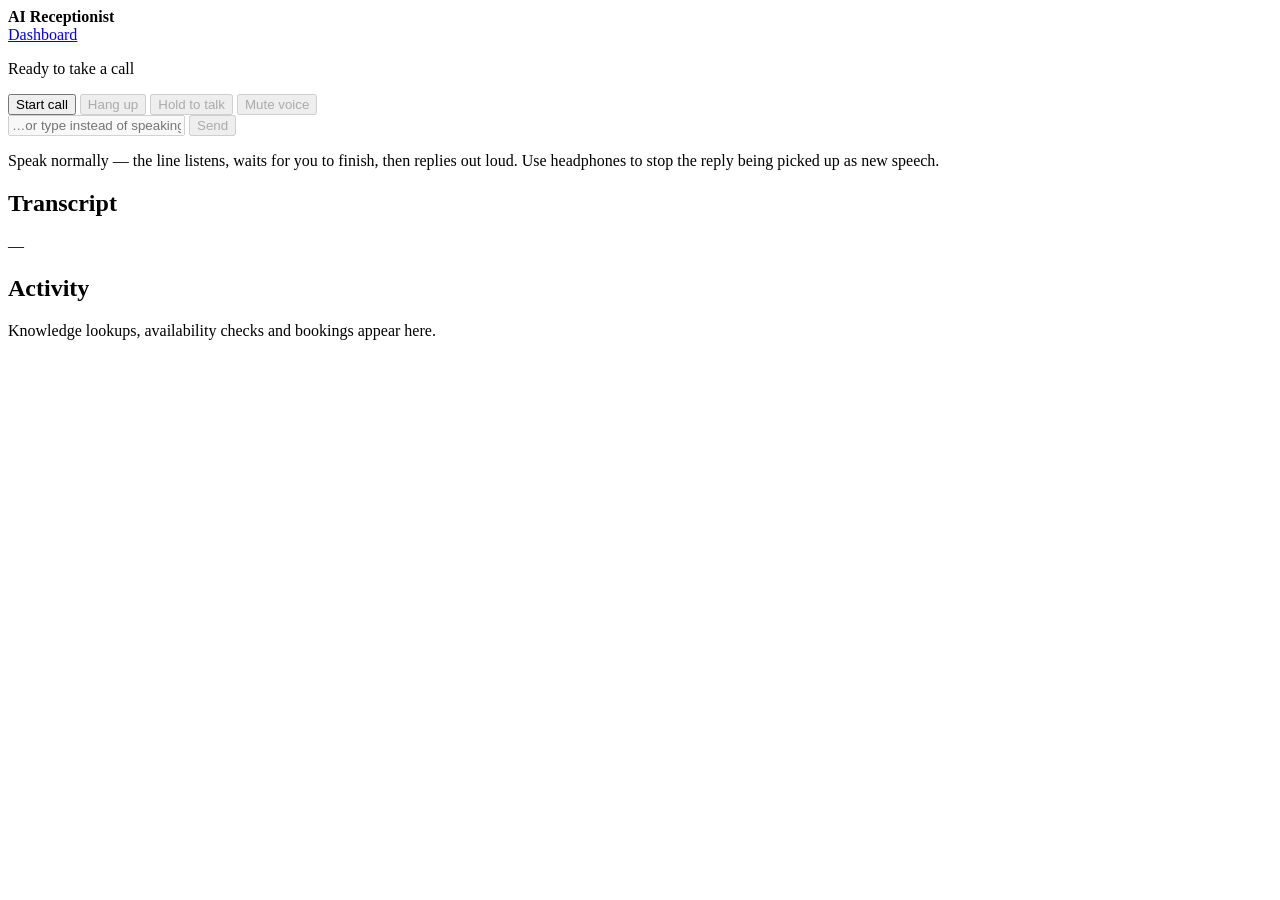
==== frontend/index.html @ da969cd5 "Initial commit: AI receptionist (FastAPI + OpenAI + faster-whisper) Voice call handling over WebSock" ====
<!doctype html>
<html lang="en">
<head>
<meta charset="utf-8" />
<meta name="viewport" content="width=device-width, initial-scale=1" />
<title>AI Receptionist</title>
<link rel="stylesheet" href="/static/styles.css" />
</head>
<body>
<header class="topbar">
  <div class="brand">
    <span class="dot" id="conn-dot"></span>
    <strong id="business-name">AI Receptionist</strong>
  </div>
  <nav>
    <a href="/admin">Dashboard</a>
  </nav>
</header>

<main class="call-layout">
  <section class="stage">
    <div class="orb" id="orb" data-state="idle">
      <span class="orb-ring"></span>
      <span class="orb-core"></span>
    </div>
    <p class="stage-status" id="status">Ready to take a call</p>
    <div class="level"><span id="level-bar"></span></div>

    <div class="controls">
      <button id="start" class="btn primary">Start call</button>
      <button id="hangup" class="btn danger" disabled>Hang up</button>
      <button id="ptt" class="btn ghost" disabled title="Hold to talk if auto-detection misfires">Hold to talk</button>
      <button id="mute-tts" class="btn ghost" disabled>Mute voice</button>
    </div>

    <form id="type-form" class="type-row" autocomplete="off">
      <input id="type-input" type="text" placeholder="…or type instead of speaking" disabled />
      <button class="btn ghost" type="submit" disabled id="type-send">Send</button>
    </form>

    <p class="hint">
      Speak normally — the line listens, waits for you to finish, then replies out loud.
      Use headphones to stop the reply being picked up as new speech.
    </p>
  </section>

  <section class="panel">
    <div class="panel-head">
      <h2>Transcript</h2>
      <span class="badge" id="call-badge">—</span>
    </div>
    <div class="transcript" id="transcript"></div>

    <div class="panel-head">
      <h2>Activity</h2>
    </div>
    <div class="activity" id="activity">
      <p class="muted">Knowledge lookups, availability checks and bookings appear here.</p>
    </div>
  </section>
</main>

<script src="/static/app.js"></script>
</body>
</html>
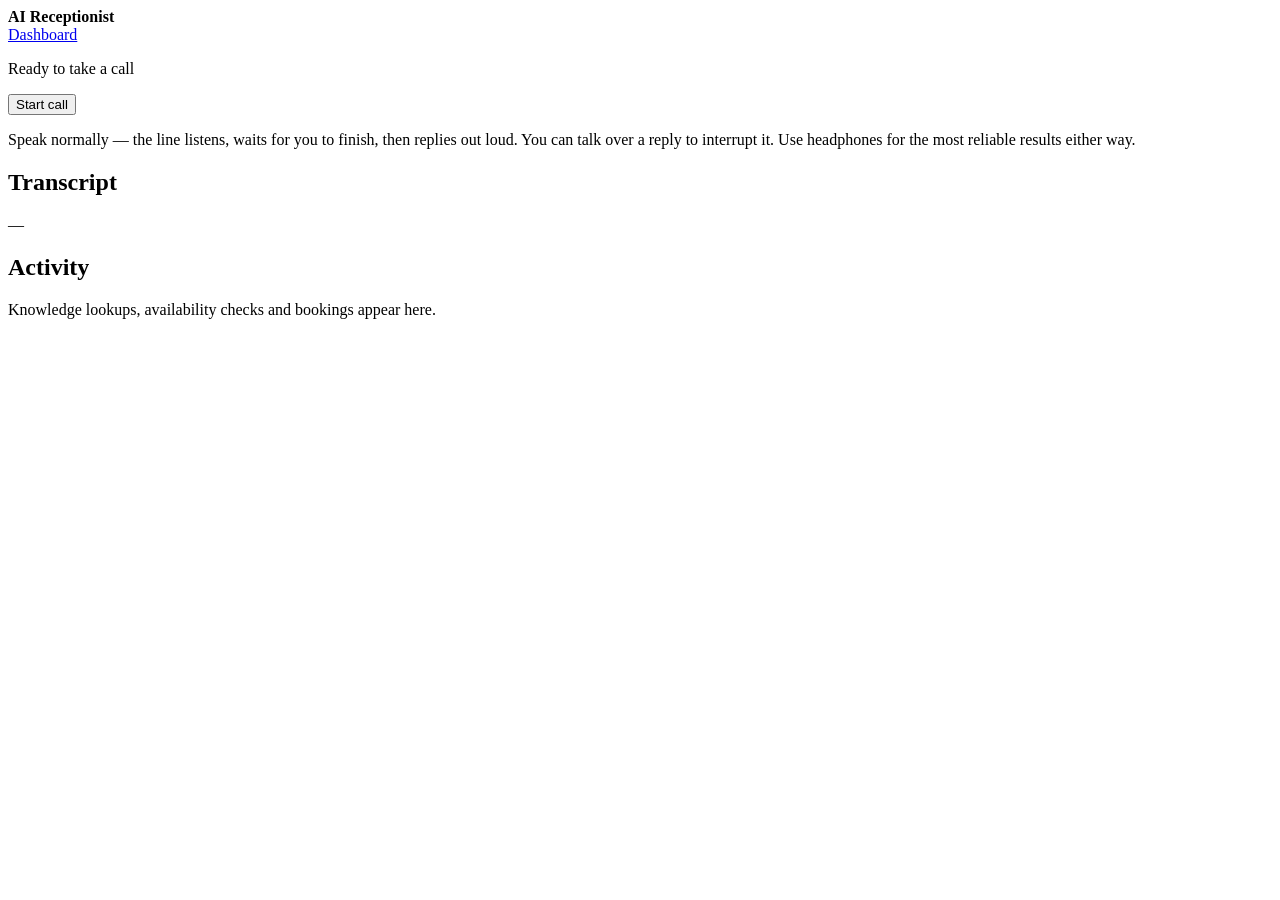
==== commit 4761cd21: "Add OpenAI STT/TTS options, call recording, barge-in, and a minimal UI - STT: 3-tier fallback (OpenA" ====
--- a/frontend/index.html
+++ b/frontend/index.html
@@ -27,20 +27,13 @@
     <div class="level"><span id="level-bar"></span></div>
 
     <div class="controls">
-      <button id="start" class="btn primary">Start call</button>
-      <button id="hangup" class="btn danger" disabled>Hang up</button>
-      <button id="ptt" class="btn ghost" disabled title="Hold to talk if auto-detection misfires">Hold to talk</button>
-      <button id="mute-tts" class="btn ghost" disabled>Mute voice</button>
+      <button id="call-btn" class="btn primary">Start call</button>
     </div>
-
-    <form id="type-form" class="type-row" autocomplete="off">
-      <input id="type-input" type="text" placeholder="…or type instead of speaking" disabled />
-      <button class="btn ghost" type="submit" disabled id="type-send">Send</button>
-    </form>
 
     <p class="hint">
       Speak normally — the line listens, waits for you to finish, then replies out loud.
-      Use headphones to stop the reply being picked up as new speech.
+      You can talk over a reply to interrupt it. Use headphones for the most reliable
+      results either way.
     </p>
   </section>
 
